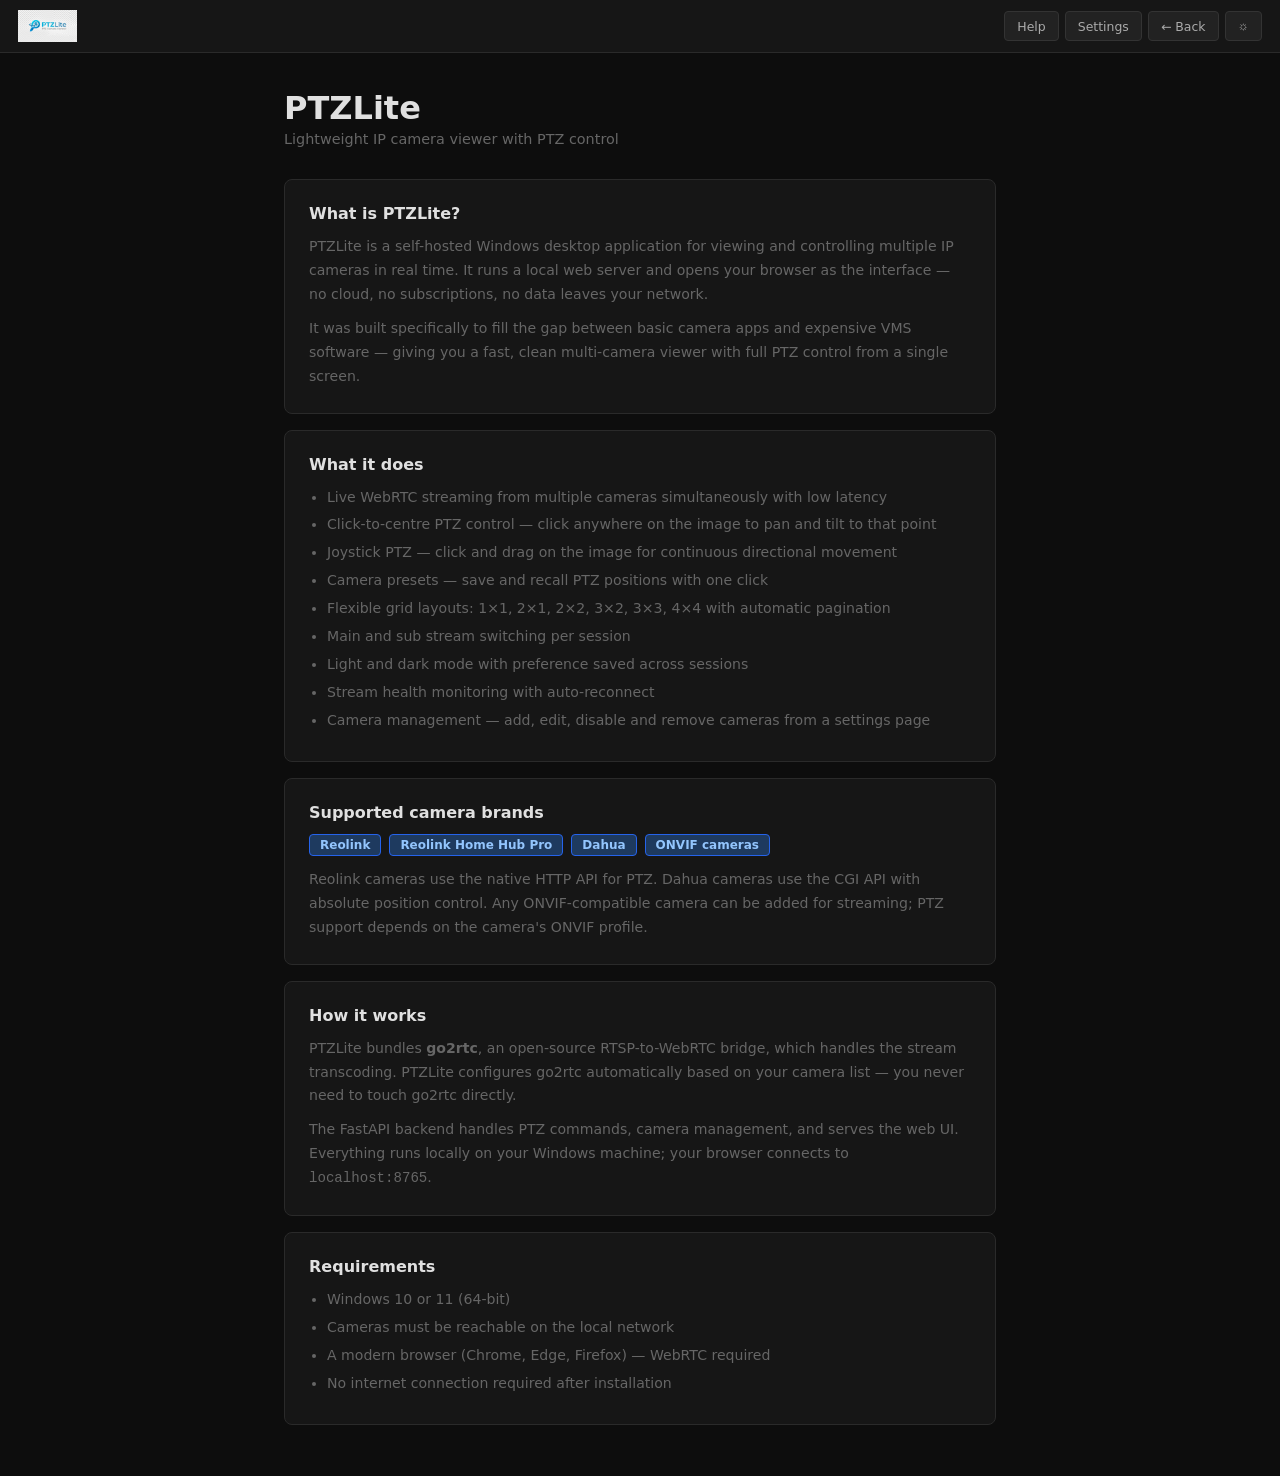
==== static/about.html @ 4ebd46a1 "Add 3x2, 3x3, 4x4 layouts; add About and Help pages with sidebar index" ====
<!DOCTYPE html>
<html lang="en">
<head>
  <meta charset="UTF-8">
  <meta name="viewport" content="width=device-width, initial-scale=1">
  <title>About — PTZLite</title>
  <link rel="icon" type="image/x-icon" href="/favicon.ico">
  <style>
    :root {
      --bg: #0d0d0d; --surface: #161616; --surface2: #222;
      --border: #2a2a2a; --border2: #333;
      --text: #e0e0e0; --text-muted: #666; --text-btn: #aaa;
    }
    .light {
      --bg: #f2f4f7; --surface: #ffffff; --surface2: #e8eaed;
      --border: #d4d8de; --border2: #c0c5cc;
      --text: #1a1a1a; --text-muted: #888; --text-btn: #555;
    }
    *, *::before, *::after { box-sizing: border-box; margin: 0; padding: 0; }
    body { background: var(--bg); color: var(--text); font-family: system-ui, -apple-system, sans-serif; min-height: 100vh; }
    header {
      display: flex; align-items: center; gap: 14px;
      padding: 10px 18px; background: var(--surface);
      border-bottom: 1px solid var(--border);
    }
    header img { height: 2em; vertical-align: middle; }
    .nav-links { display: flex; gap: 6px; margin-left: auto; }
    .nav-links a, .nav-links button {
      display: flex; align-items: center; justify-content: center;
      height: 30px; padding: 0 12px;
      background: var(--surface2); border: 1px solid var(--border2);
      color: var(--text-btn); border-radius: 4px; font-size: 0.78rem;
      text-decoration: none; cursor: pointer;
      transition: background 0.15s, color 0.15s;
    }
    .nav-links a:hover, .nav-links button:hover { background: #2563eb; color: #fff; border-color: #2563eb; }
    .page { padding: 36px 24px; max-width: 760px; margin: 0 auto; }
    .logo-row { display: flex; align-items: center; gap: 20px; margin-bottom: 32px; }
    .logo-row img { height: 4em; }
    .logo-row h1 { font-size: 2rem; font-weight: 700; }
    .logo-row p { font-size: 0.9rem; color: var(--text-muted); margin-top: 4px; }
    .card {
      background: var(--surface); border: 1px solid var(--border);
      border-radius: 8px; padding: 24px; margin-bottom: 16px;
    }
    .card h2 { font-size: 1rem; font-weight: 600; margin-bottom: 12px; color: var(--text); }
    .card p, .card li { font-size: 0.88rem; line-height: 1.7; color: var(--text-muted); }
    .card ul { padding-left: 18px; margin-top: 8px; }
    .card li { margin-bottom: 4px; }
    .badge-row { display: flex; flex-wrap: wrap; gap: 8px; margin-top: 10px; }
    .badge {
      background: #1e3a5f; border: 1px solid #2563eb; color: #93c5fd;
      border-radius: 4px; padding: 3px 10px; font-size: 0.75rem; font-weight: 600;
    }
    .version-tag { font-size: 0.78rem; color: var(--text-muted); margin-top: 8px; }
  </style>
</head>
<body>
<header>
  <img src="/main-logo.png" alt="PTZLite">
  <div class="nav-links">
    <a href="/help.html">Help</a>
    <a href="/settings.html">Settings</a>
    <a href="/">&#8592; Back</a>
    <button onclick="toggleTheme()" title="Toggle theme">&#9788;</button>
  </div>
</header>

<div class="page">
  <div class="logo-row">
    <div>
      <h1>PTZLite</h1>
      <p id="ver">Lightweight IP camera viewer with PTZ control</p>
    </div>
  </div>

  <div class="card">
    <h2>What is PTZLite?</h2>
    <p>PTZLite is a self-hosted Windows desktop application for viewing and controlling multiple IP cameras in real time. It runs a local web server and opens your browser as the interface — no cloud, no subscriptions, no data leaves your network.</p>
    <p style="margin-top:10px">It was built specifically to fill the gap between basic camera apps and expensive VMS software — giving you a fast, clean multi-camera viewer with full PTZ control from a single screen.</p>
  </div>

  <div class="card">
    <h2>What it does</h2>
    <ul>
      <li>Live WebRTC streaming from multiple cameras simultaneously with low latency</li>
      <li>Click-to-centre PTZ control — click anywhere on the image to pan and tilt to that point</li>
      <li>Joystick PTZ — click and drag on the image for continuous directional movement</li>
      <li>Camera presets — save and recall PTZ positions with one click</li>
      <li>Flexible grid layouts: 1×1, 2×1, 2×2, 3×2, 3×3, 4×4 with automatic pagination</li>
      <li>Main and sub stream switching per session</li>
      <li>Light and dark mode with preference saved across sessions</li>
      <li>Stream health monitoring with auto-reconnect</li>
      <li>Camera management — add, edit, disable and remove cameras from a settings page</li>
    </ul>
  </div>

  <div class="card">
    <h2>Supported camera brands</h2>
    <div class="badge-row">
      <span class="badge">Reolink</span>
      <span class="badge">Reolink Home Hub Pro</span>
      <span class="badge">Dahua</span>
      <span class="badge">ONVIF cameras</span>
    </div>
    <p style="margin-top:12px">Reolink cameras use the native HTTP API for PTZ. Dahua cameras use the CGI API with absolute position control. Any ONVIF-compatible camera can be added for streaming; PTZ support depends on the camera's ONVIF profile.</p>
  </div>

  <div class="card">
    <h2>How it works</h2>
    <p>PTZLite bundles <strong>go2rtc</strong>, an open-source RTSP-to-WebRTC bridge, which handles the stream transcoding. PTZLite configures go2rtc automatically based on your camera list — you never need to touch go2rtc directly.</p>
    <p style="margin-top:10px">The FastAPI backend handles PTZ commands, camera management, and serves the web UI. Everything runs locally on your Windows machine; your browser connects to <code>localhost:8765</code>.</p>
  </div>

  <div class="card">
    <h2>Requirements</h2>
    <ul>
      <li>Windows 10 or 11 (64-bit)</li>
      <li>Cameras must be reachable on the local network</li>
      <li>A modern browser (Chrome, Edge, Firefox) — WebRTC required</li>
      <li>No internet connection required after installation</li>
    </ul>
  </div>

  <p class="version-tag" id="ver-tag"></p>
</div>

<script>
  function applyTheme(light) { document.body.classList.toggle('light', light); }
  function toggleTheme() {
    const light = !document.body.classList.contains('light');
    localStorage.setItem('theme', light ? 'light' : 'dark');
    applyTheme(light);
  }
  applyTheme(localStorage.getItem('theme') === 'light');
  fetch('/api/version').then(r => r.json()).then(d => {
    document.getElementById('ver-tag').textContent = `PTZLite v${d.version}`;
  }).catch(() => {});
</script>
</body>
</html>
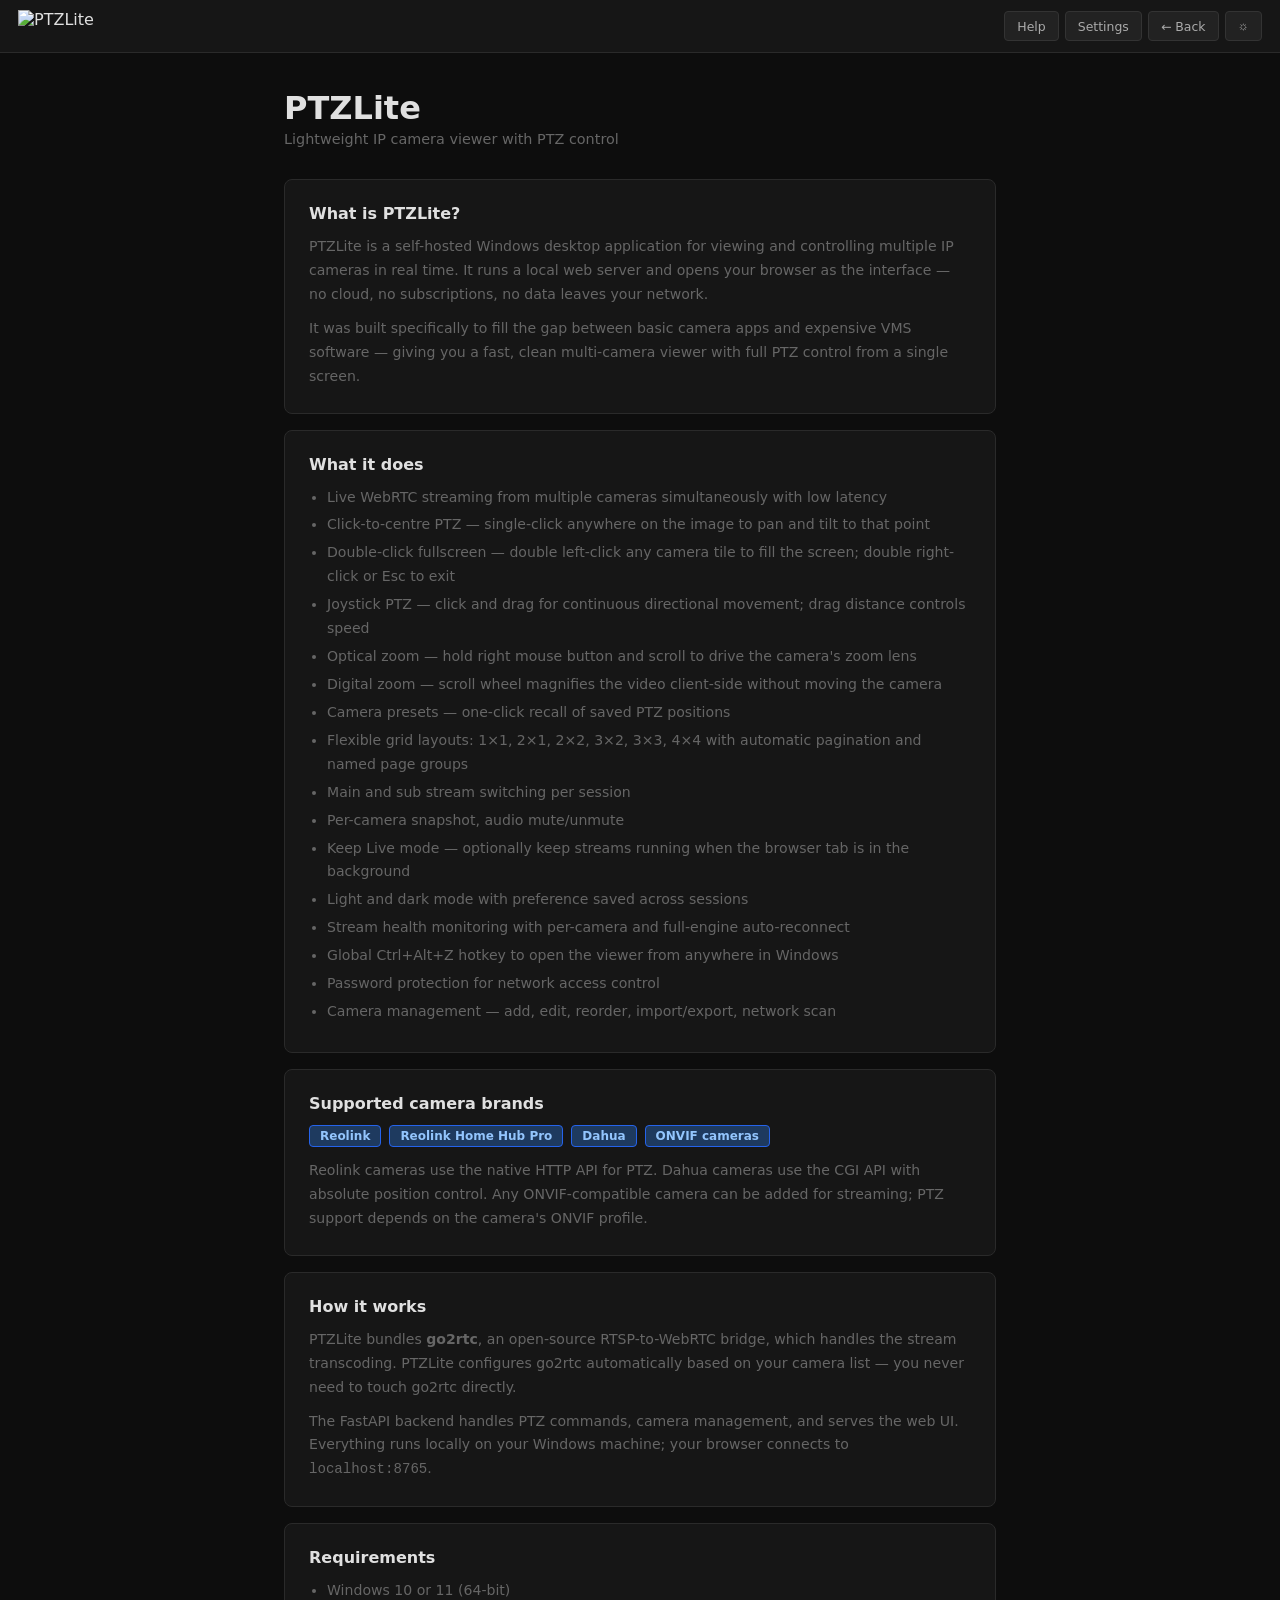
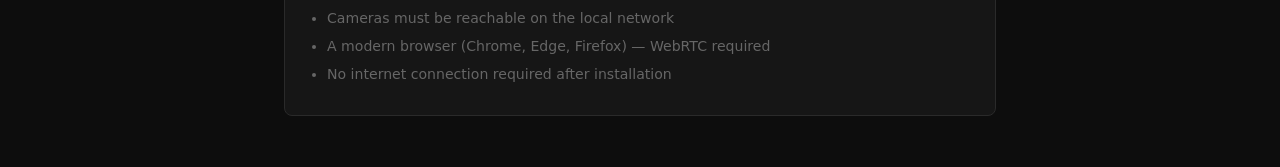
==== commit 06b4d8f9: "Checkpoint: modular refactor + PTZ calibration, Reolink extras, two-way talk - Split ptzlite.py mono" ====
--- a/static/about.html
+++ b/static/about.html
@@ -84,14 +84,21 @@
     <h2>What it does</h2>
     <ul>
       <li>Live WebRTC streaming from multiple cameras simultaneously with low latency</li>
-      <li>Click-to-centre PTZ control — click anywhere on the image to pan and tilt to that point</li>
-      <li>Joystick PTZ — click and drag on the image for continuous directional movement</li>
-      <li>Camera presets — save and recall PTZ positions with one click</li>
-      <li>Flexible grid layouts: 1×1, 2×1, 2×2, 3×2, 3×3, 4×4 with automatic pagination</li>
+      <li>Click-to-centre PTZ — single-click anywhere on the image to pan and tilt to that point</li>
+      <li>Double-click fullscreen — double left-click any camera tile to fill the screen; double right-click or Esc to exit</li>
+      <li>Joystick PTZ — click and drag for continuous directional movement; drag distance controls speed</li>
+      <li>Optical zoom — hold right mouse button and scroll to drive the camera's zoom lens</li>
+      <li>Digital zoom — scroll wheel magnifies the video client-side without moving the camera</li>
+      <li>Camera presets — one-click recall of saved PTZ positions</li>
+      <li>Flexible grid layouts: 1×1, 2×1, 2×2, 3×2, 3×3, 4×4 with automatic pagination and named page groups</li>
       <li>Main and sub stream switching per session</li>
+      <li>Per-camera snapshot, audio mute/unmute</li>
+      <li>Keep Live mode — optionally keep streams running when the browser tab is in the background</li>
       <li>Light and dark mode with preference saved across sessions</li>
-      <li>Stream health monitoring with auto-reconnect</li>
-      <li>Camera management — add, edit, disable and remove cameras from a settings page</li>
+      <li>Stream health monitoring with per-camera and full-engine auto-reconnect</li>
+      <li>Global Ctrl+Alt+Z hotkey to open the viewer from anywhere in Windows</li>
+      <li>Password protection for network access control</li>
+      <li>Camera management — add, edit, reorder, import/export, network scan</li>
     </ul>
   </div>
 
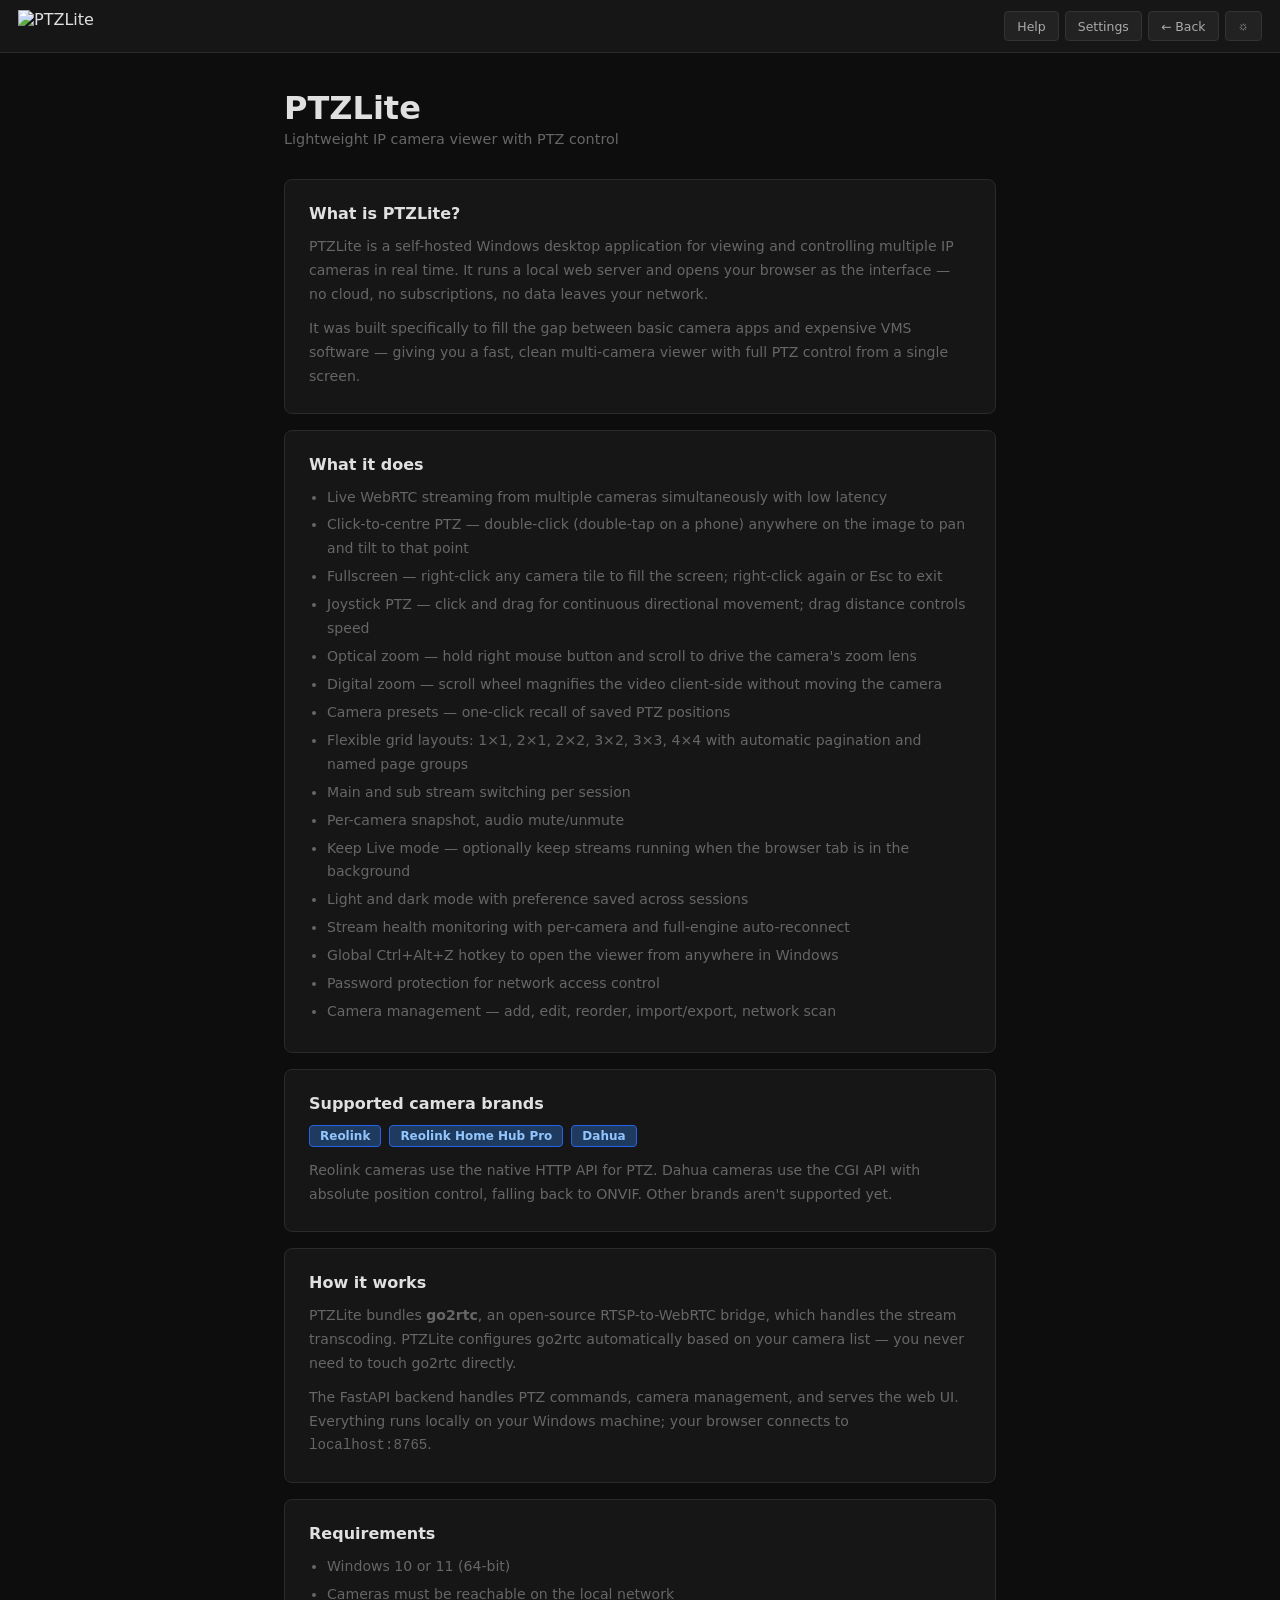
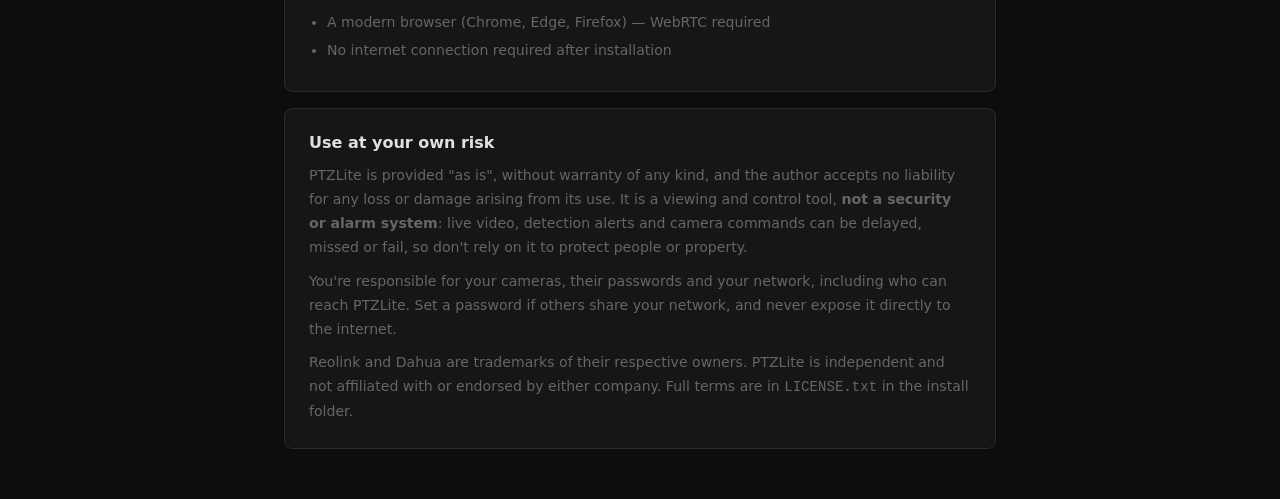
==== commit 10b095d5: "Use-at-your-own-risk disclaimer: LICENSE, installer accept page, README, About - LICENSE gains a dis" ====
--- a/static/about.html
+++ b/static/about.html
@@ -61,7 +61,7 @@
   <div class="nav-links">
     <a href="/help.html">Help</a>
     <a href="/settings.html">Settings</a>
-    <a href="/">&#8592; Back</a>
+    <a href="/" onclick="location.href='/?v='+Date.now(); return false;">&#8592; Back</a>
     <button onclick="toggleTheme()" title="Toggle theme">&#9788;</button>
   </div>
 </header>
@@ -84,8 +84,8 @@
     <h2>What it does</h2>
     <ul>
       <li>Live WebRTC streaming from multiple cameras simultaneously with low latency</li>
-      <li>Click-to-centre PTZ — single-click anywhere on the image to pan and tilt to that point</li>
-      <li>Double-click fullscreen — double left-click any camera tile to fill the screen; double right-click or Esc to exit</li>
+      <li>Click-to-centre PTZ — double-click (double-tap on a phone) anywhere on the image to pan and tilt to that point</li>
+      <li>Fullscreen — right-click any camera tile to fill the screen; right-click again or Esc to exit</li>
       <li>Joystick PTZ — click and drag for continuous directional movement; drag distance controls speed</li>
       <li>Optical zoom — hold right mouse button and scroll to drive the camera's zoom lens</li>
       <li>Digital zoom — scroll wheel magnifies the video client-side without moving the camera</li>
@@ -108,9 +108,8 @@
       <span class="badge">Reolink</span>
       <span class="badge">Reolink Home Hub Pro</span>
       <span class="badge">Dahua</span>
-      <span class="badge">ONVIF cameras</span>
     </div>
-    <p style="margin-top:12px">Reolink cameras use the native HTTP API for PTZ. Dahua cameras use the CGI API with absolute position control. Any ONVIF-compatible camera can be added for streaming; PTZ support depends on the camera's ONVIF profile.</p>
+    <p style="margin-top:12px">Reolink cameras use the native HTTP API for PTZ. Dahua cameras use the CGI API with absolute position control, falling back to ONVIF. Other brands aren't supported yet.</p>
   </div>
 
   <div class="card">
@@ -127,6 +126,13 @@
       <li>A modern browser (Chrome, Edge, Firefox) — WebRTC required</li>
       <li>No internet connection required after installation</li>
     </ul>
+  </div>
+
+  <div class="card">
+    <h2>Use at your own risk</h2>
+    <p>PTZLite is provided "as is", without warranty of any kind, and the author accepts no liability for any loss or damage arising from its use. It is a viewing and control tool, <strong>not a security or alarm system</strong>: live video, detection alerts and camera commands can be delayed, missed or fail, so don't rely on it to protect people or property.</p>
+    <p style="margin-top:10px">You're responsible for your cameras, their passwords and your network, including who can reach PTZLite. Set a password if others share your network, and never expose it directly to the internet.</p>
+    <p style="margin-top:10px">Reolink and Dahua are trademarks of their respective owners. PTZLite is independent and not affiliated with or endorsed by either company. Full terms are in <code>LICENSE.txt</code> in the install folder.</p>
   </div>
 
   <p class="version-tag" id="ver-tag"></p>
